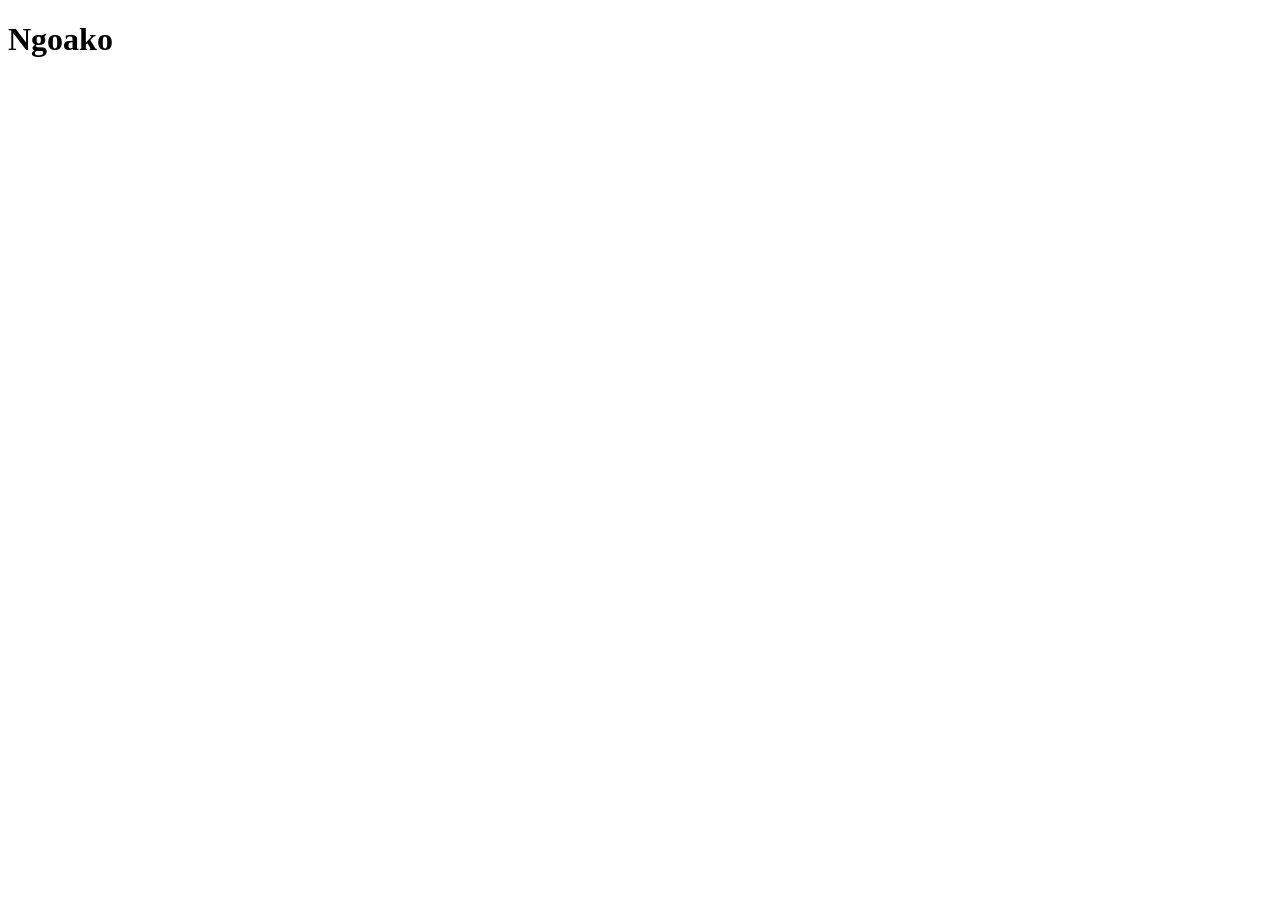
==== index.html @ 8b2b3b04 "added starter files" ====
<!DOCTYPE html>
<html lang="en">
<head>
    <meta charset="UTF-8">
    <meta name="viewport" content="width=device-width, initial-scale=1.0">
    <title>Document</title>
    <link rel="stylesheet" href="./style.css">
    
</head>
<body>
    <h1>Ngoako</h1>
    <script src="./script.js"></script>
</body>
</html>
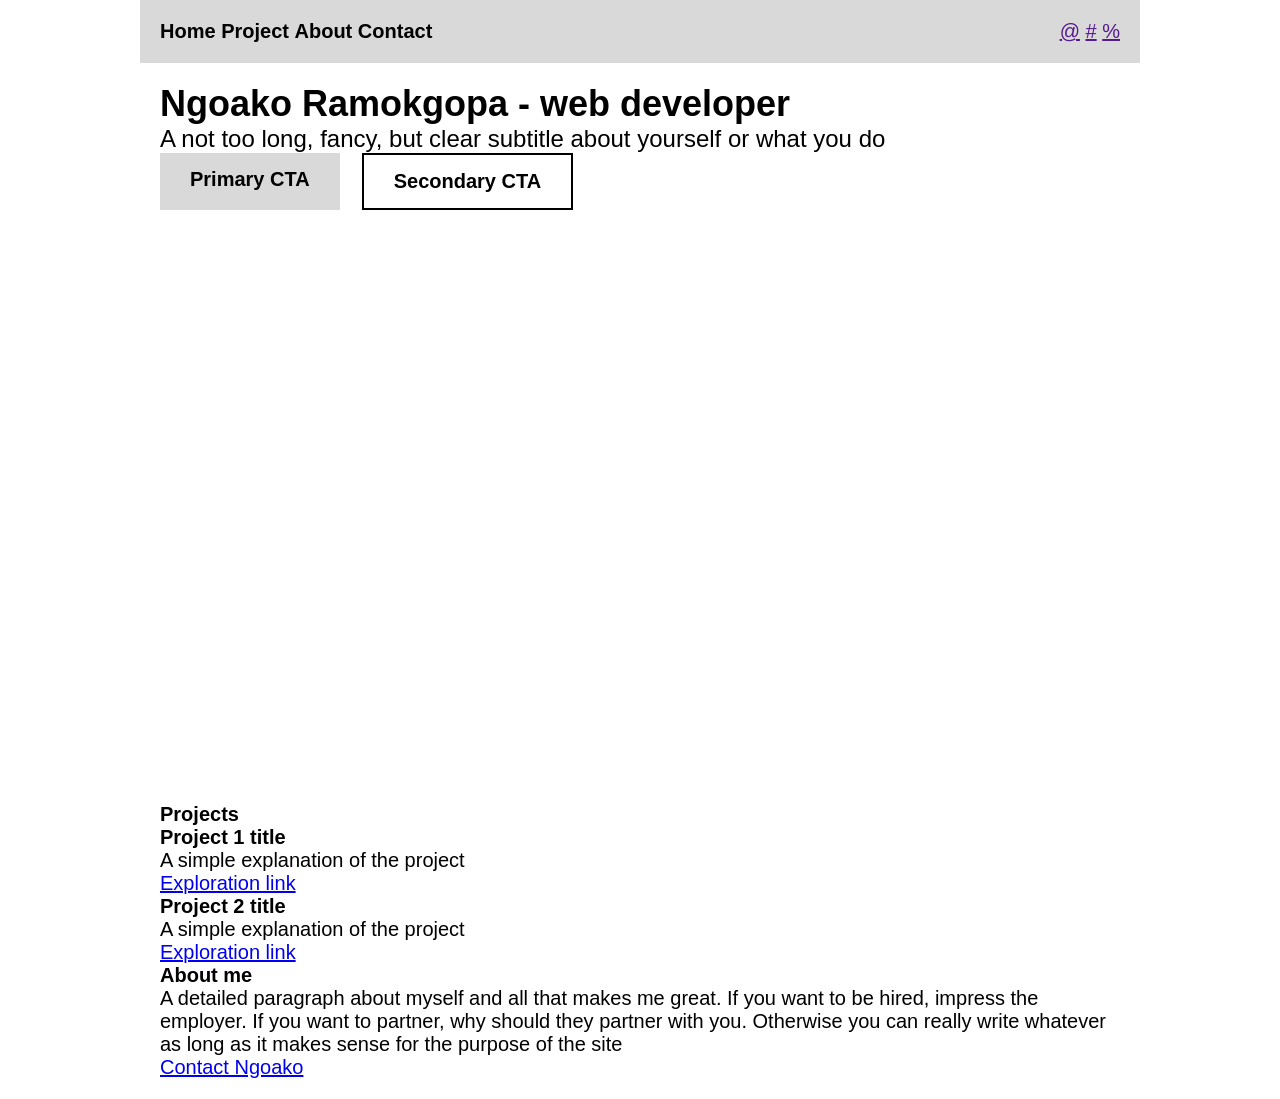
==== commit 90e2bd23: "added contact.html and a bit styling" ====
--- a/index.html
+++ b/index.html
@@ -1,14 +1,77 @@
-<!DOCTYPE html>
+<!doctype html>
 <html lang="en">
-<head>
-    <meta charset="UTF-8">
-    <meta name="viewport" content="width=device-width, initial-scale=1.0">
+  <head>
+    <meta charset="UTF-8" />
+    <meta name="viewport" content="width=device-width, initial-scale=1.0" />
     <title>Document</title>
-    <link rel="stylesheet" href="./style.css">
-    
-</head>
-<body>
-    <h1>Ngoako</h1>
+    <link rel="stylesheet" href="./style.css" />
+  </head>
+  <body>
+    <section class="container">
+      <nav>
+        <div class="nav-links">
+          <a href="./index.html" class="nav-link">Home</a>
+          <a href="./index.html#projects" class="nav-link">Project</a>
+          <a href="./index.html#about" class="nav-link">About</a>
+          <a href="./contact.html" class="nav-link">Contact</a>
+        </div>
+        <div class="quick-links">
+          <a href="" class="quick-link">@</a>
+          <a href="" class="quick-link">#</a>
+          <a href="" class="quick-link">%</a>
+        </div>
+      </nav>
+      <main>
+        <section class="hero">
+          <h1>Ngoako Ramokgopa - web developer</h1>
+          <p>
+            A not too long, fancy, but clear subtitle about yourself or what you
+            do
+          </p>
+          <div class="home-ctas">
+            <a href="http://" class="primary-cta">Primary CTA</a>
+            <a href="http://" class="secondary-cta">Secondary CTA</a>
+          </div>
+        </section>
+        <section id="projects">
+          <h2>Projects</h2>
+          <div class="projects-list">
+            <div id="project1">
+              <div class="project-image"></div>
+              <div class="project-details-short">
+                <h3>Project 1 title</h3>
+                <p>A simple explanation of the project</p>
+                <a href="http://">Exploration link</a>
+              </div>
+            </div>
+            <div id="project2">
+              <div class="project-image"></div>
+              <div class="project-details-short">
+                <h3>Project 2 title</h3>
+                <p>A simple explanation of the project</p>
+                <a href="http://">Exploration link</a>
+              </div>
+            </div>
+          </div>
+        </section>
+        <section id="about">
+          <h2>About me</h2>
+          <div class="about-container">
+            <div class="about-image"></div>
+            <div class="about-details">
+              <p>
+                A detailed paragraph about myself and all that makes me great.
+                If you want to be hired, impress the employer. If you want to
+                partner, why should they partner with you. Otherwise you can
+                really write whatever as long as it makes sense for the purpose
+                of the site
+              </p>
+              <a href="http://">Contact Ngoako</a>
+            </div>
+          </div>
+        </section>
+      </main>
+    </section>
     <script src="./script.js"></script>
-</body>
-</html>+  </body>
+</html>
--- a/style.css
+++ b/style.css
@@ -0,0 +1,73 @@
+* {
+  padding: 0;
+  margin: 0;
+  font-family: sans-serif;
+  font-size: 20px;
+  box-sizing: border-box;
+}
+
+body {
+  display: flex;
+  justify-content: center;
+}
+
+.container {
+  display: flex;
+  flex-direction: column;
+  width: 100%;
+  max-width: 1000px;
+}
+
+nav {
+  display: flex;
+  justify-content: space-between;
+  padding: 20px;
+  background-color: #d9d9d9;
+}
+
+.nav-link {
+  text-decoration: none;
+  color: black;
+  font-weight: 700;
+}
+
+main {
+  padding: 20px;
+}
+
+.hero {
+  align-items: center;
+  justify-content: center;
+  gap: 35px;
+  min-height: 80vh;
+}
+
+.home-ctas {
+  display: flex;
+  gap: 22px;
+}
+
+.primary-cta,
+.secondary-cta {
+  text-decoration: none;
+  color: black;
+  font-weight: 700;
+}
+
+.primary-cta {
+  background-color: #d9d9d9;
+  padding: 15px 30px;
+}
+
+.secondary-cta {
+  border: solid black 2px;
+  padding: 15px 30px;
+}
+
+.hero h1 {
+  font-size: 36px;
+}
+
+.hero p {
+  font-size: 24px;
+}
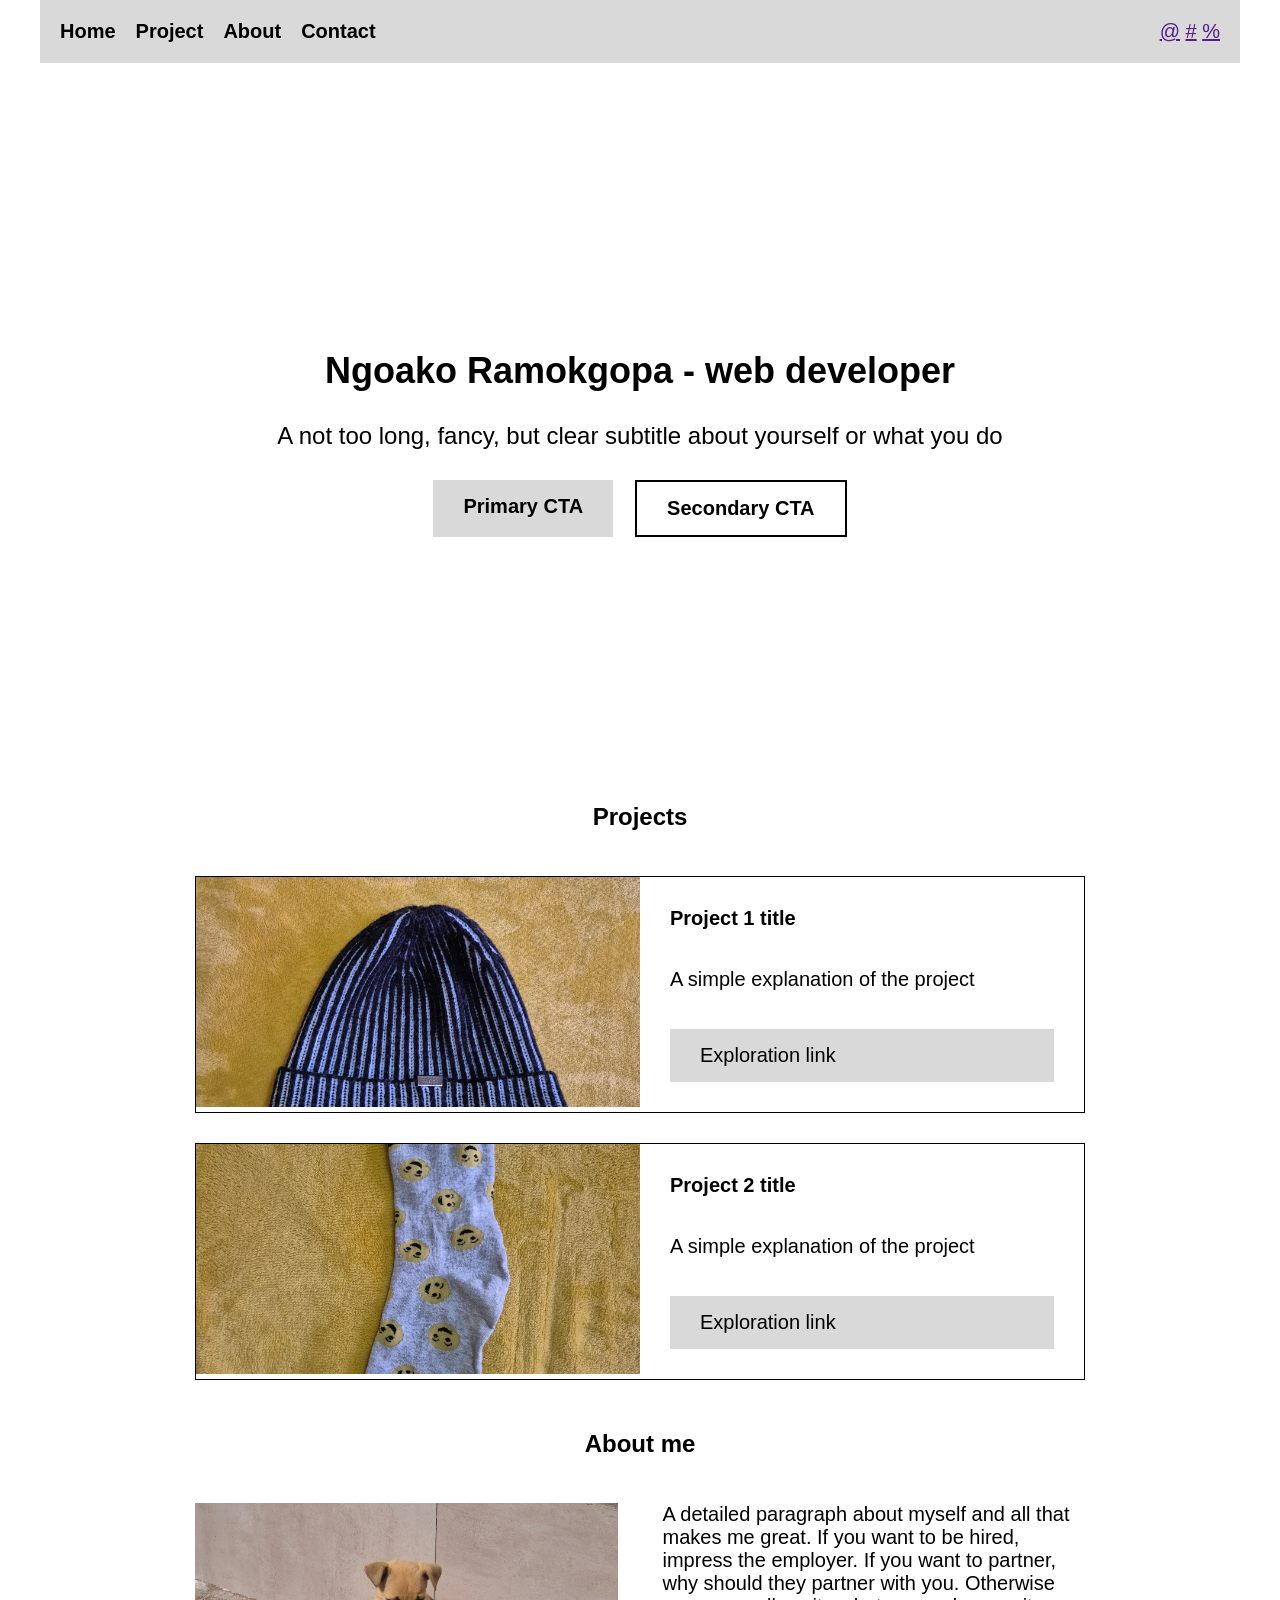
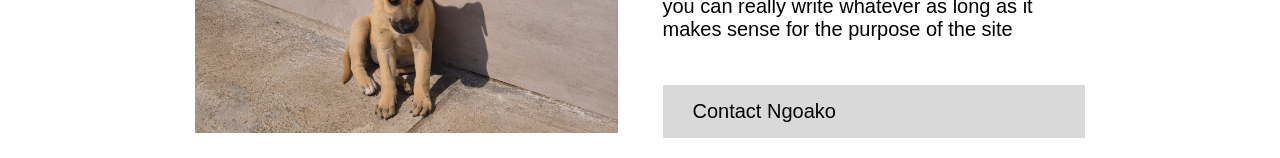
==== commit a6d52bcc: "added images and more styling" ====
--- a/index.html
+++ b/index.html
@@ -35,21 +35,33 @@
         </section>
         <section id="projects">
           <h2>Projects</h2>
-          <div class="projects-list">
-            <div id="project1">
-              <div class="project-image"></div>
+          <div class="project-list">
+            <div id="project1" class="project">
+              <div class="project-image-container">
+                <img
+                  class="project-image"
+                  src="./images/20260406_173557.jpg"
+                  alt=""
+                />
+              </div>
               <div class="project-details-short">
                 <h3>Project 1 title</h3>
                 <p>A simple explanation of the project</p>
-                <a href="http://">Exploration link</a>
+                <a class="project-cta" href="http://">Exploration link</a>
               </div>
             </div>
-            <div id="project2">
-              <div class="project-image"></div>
+            <div id="project2" class="project">
+              <div class="project-image-container">
+                <img
+                  class="project-image"
+                  src="./images/20260406_173740.jpg"
+                  alt=""
+                />
+              </div>
               <div class="project-details-short">
                 <h3>Project 2 title</h3>
                 <p>A simple explanation of the project</p>
-                <a href="http://">Exploration link</a>
+                <a class="project-cta" href="http://">Exploration link</a>
               </div>
             </div>
           </div>
@@ -57,7 +69,13 @@
         <section id="about">
           <h2>About me</h2>
           <div class="about-container">
-            <div class="about-image"></div>
+            <div class="about-image-container">
+              <img
+                class="about-image"
+                src="./images/20260519_120015.jpg"
+                alt=""
+              />
+            </div>
             <div class="about-details">
               <p>
                 A detailed paragraph about myself and all that makes me great.
@@ -66,7 +84,7 @@
                 really write whatever as long as it makes sense for the purpose
                 of the site
               </p>
-              <a href="http://">Contact Ngoako</a>
+              <a class="about-cta" href="http://">Contact Ngoako</a>
             </div>
           </div>
         </section>
--- a/style.css
+++ b/style.css
@@ -14,8 +14,9 @@
 .container {
   display: flex;
   flex-direction: column;
+  align-items: center;
   width: 100%;
-  max-width: 1000px;
+  max-width: 1200px;
 }
 
 nav {
@@ -23,6 +24,12 @@
   justify-content: space-between;
   padding: 20px;
   background-color: #d9d9d9;
+  width: 100%;
+}
+
+.nav-links {
+  display: flex;
+  gap: 20px;
 }
 
 .nav-link {
@@ -33,12 +40,16 @@
 
 main {
   padding: 20px;
+  max-width: 930px;
+  width: 100%;
 }
 
 .hero {
+  display: flex;
+  flex-direction: column;
   align-items: center;
   justify-content: center;
-  gap: 35px;
+  gap: 30px;
   min-height: 80vh;
 }
 
@@ -71,3 +82,115 @@
 .hero p {
   font-size: 24px;
 }
+
+#projects {
+  display: flex;
+  flex-direction: column;
+  align-items: center;
+  gap: 45px;
+}
+
+h2 {
+  font-size: 24px;
+}
+
+.project {
+  display: grid;
+  grid-template-columns: 1fr 1fr;
+  grid-template-rows: 1;
+  /* gap: 45px; */
+  border: 1px solid black;
+}
+
+.project-list {
+  display: flex;
+  flex-direction: column;
+  gap: 30px;
+  width: 100%;
+}
+
+.project-image {
+  width: 100%;
+  height: 230px;
+  object-fit: cover;
+}
+
+.project-details-short {
+  display: flex;
+  flex-direction: column;
+  justify-content: space-between;
+  padding: 30px;
+}
+
+.project-cta {
+  text-decoration: none;
+  color: black;
+  display: flex;
+  background-color: #d9d9d9;
+  padding: 15px 30px;
+}
+
+#about {
+  display: flex;
+  flex-direction: column;
+  align-items: center;
+  gap: 45px;
+  padding-top: 50px;
+}
+
+.about-container {
+  display: grid;
+  grid-template-columns: 1fr 1fr;
+  gap: 45px;
+}
+
+.about-image {
+  width: 100%;
+  height: 230px;
+  object-fit: cover;
+}
+
+.about-details {
+  display: flex;
+  flex-direction: column;
+  justify-content: space-between;
+}
+
+.about-cta {
+  display: flex;
+  text-decoration: none;
+  color: black;
+  background-color: #d9d9d9;
+  padding: 15px 30px;
+}
+
+.contact-form-section {
+  display: flex;
+  flex-direction: column;
+  align-items: center;
+  padding: 50px;
+  gap: 50px;
+}
+
+#contact-form {
+  display: flex;
+  flex-direction: column;
+  gap: 20px;
+  width: 100%;
+  max-width: 400px;
+}
+
+.form-field {
+  display: flex;
+  flex-direction: column;
+  gap: 10px;
+}
+
+.form-budget-options {
+  display: flex;
+  flex-direction: column;
+}
+
+.freelance-field {
+  display: none;
+}
